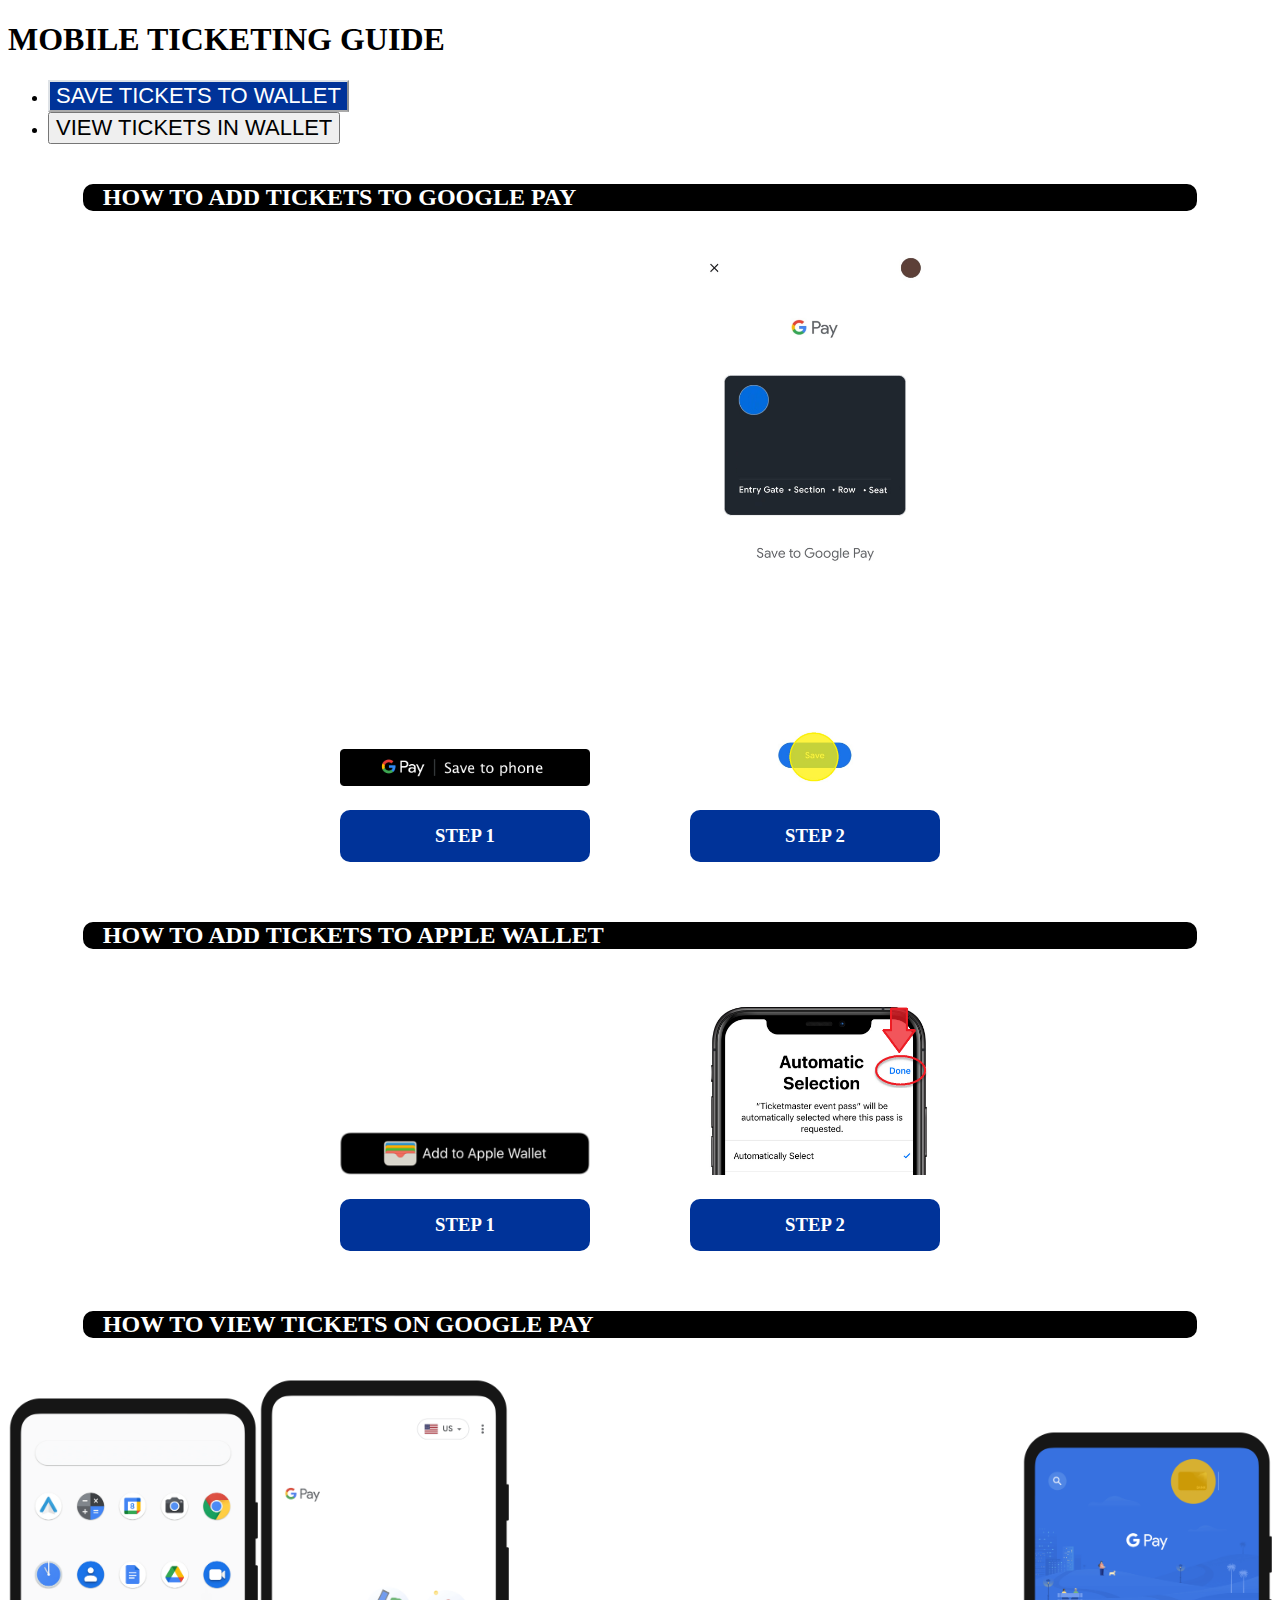
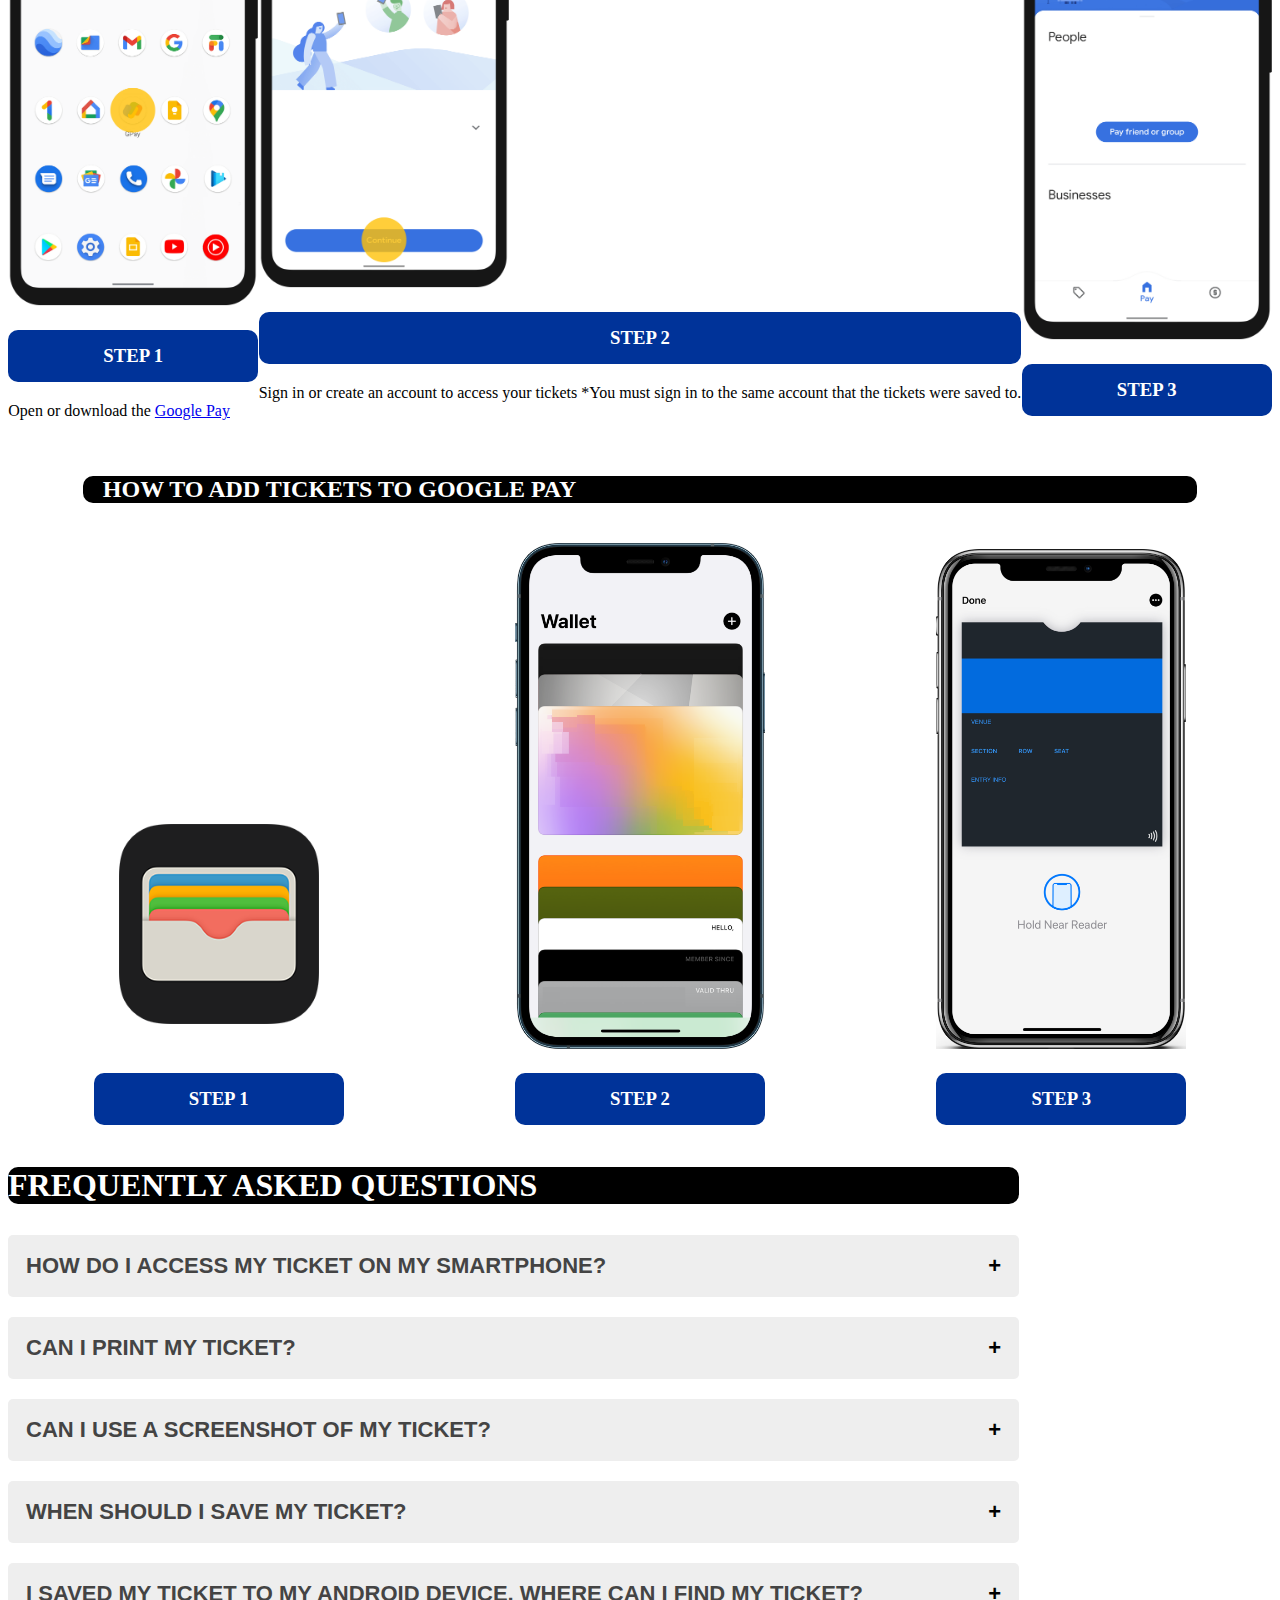
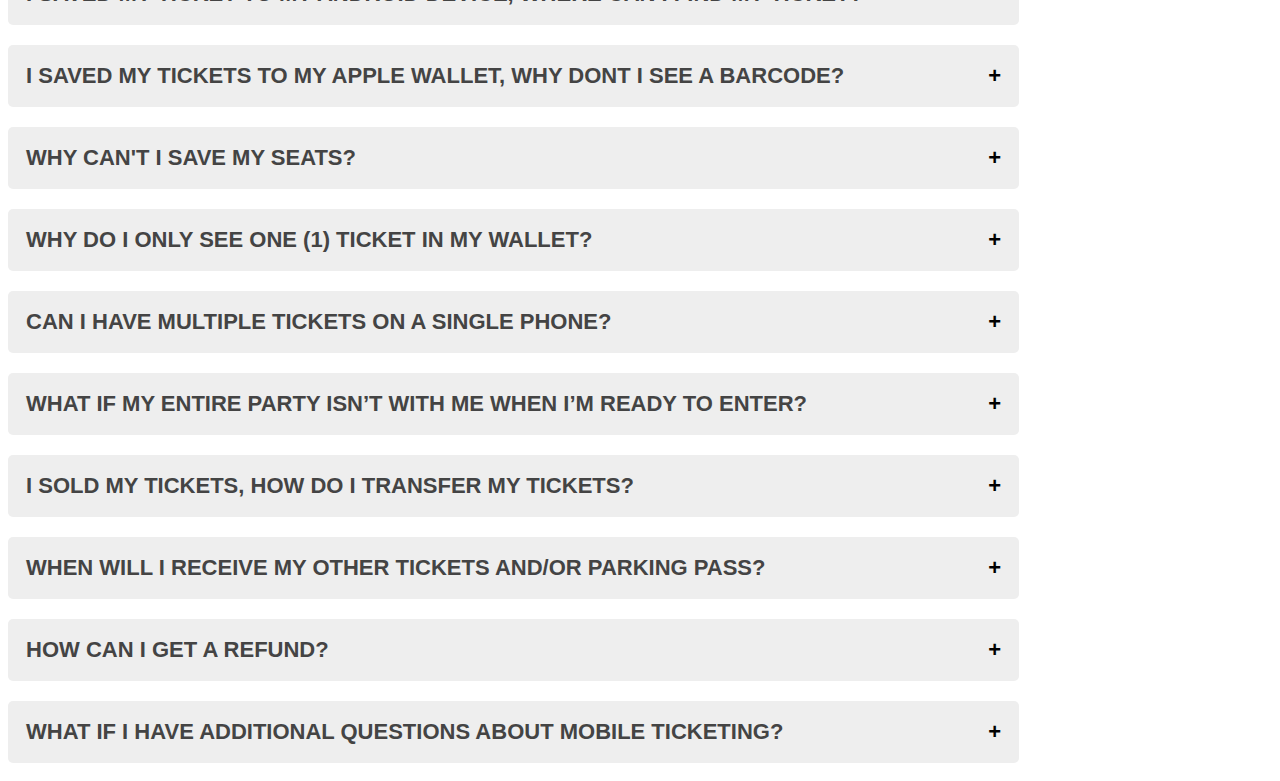
==== New folder/index.html @ 4eb5315c "okk" ====
<!doctype html>
<html lang="en">
  <head>
    <!-- Required meta tags -->
    <meta charset="utf-8">
    <meta name="viewport" content="width=device-width, initial-scale=1">

    <!-- Bootstrap CSS -->
    <link href="https://cdn.jsdelivr.net/npm/bootstrap@5.1.3/dist/css/bootstrap.min.css" rel="stylesheet" integrity="sha384-1BmE4kWBq78iYhFldvKuhfTAU6auU8tT94WrHftjDbrCEXSU1oBoqyl2QvZ6jIW3" crossorigin="anonymous">
    
    <!-- custom css  -->
    <link rel="stylesheet" href="style.css">

    <title>MOBILE TICKETING GUIDE</title>
  </head>
  <body>
    <div class="container">
        <h1 class="text-center my-4">MOBILE TICKETING GUIDE</h1>
        <ul class="nav nav-tabs " id="myTab" role="tablist">
            <li class="nav-item" role="presentation">
              <button class="nav-link active" id="home-tab" data-bs-toggle="tab" data-bs-target="#home" type="button" role="tab" aria-controls="home" aria-selected="true">Save Tickets to Wallet</button>
            </li>
            <li class="nav-item" role="presentation">
              <button class="nav-link " id="profile-tab" data-bs-toggle="tab" data-bs-target="#profile" type="button" role="tab" aria-controls="profile" aria-selected="false">View Tickets in Wallet</button>
            </li>
            
          </ul>
          <div class="tab-content" id="myTabContent">
            <div class="tab-pane fade show active" id="home" role="tabpanel" aria-labelledby="home-tab">

                <h2 class="text-center py-4">HOW TO ADD TICKETS TO GOOGLE PAY</h2>
                <div class="taket-container2">
                    <div class="tiket">
                        <img src="img/SaveGoogle1.png" alt="">
                        <h3>step 1</h3>
                    </div>
                    <div class="tiket">
                        <img src="img/SaveGoogle2.jpeg" alt="">
                        <h3>step 2</h3>
                    </div>
                    
                </div>
                <h2 class="text-center py-4">HOW TO ADD TICKETS TO APPLE WALLET</h2>
                <div class="taket-container2">
                    <div class="tiket">
                        <img src="img/SaveIApple1.png" alt="">
                        <h3>step 1</h3>
                    </div>
                    <div class="tiket">
                        <img src="img/SaveApple2.png" alt="">
                        <h3>step 2</h3>
                    </div>
                    
                </div>


            </div>
            <div class="tab-pane fade " id="profile" role="tabpanel" aria-labelledby="profile-tab">
                <h2 class="text-center py-4">HOW TO VIEW TICKETS ON GOOGLE PAY</h2>
                

                <div class="taket-container">
                    <div class="tiket">
                        <img src="img/ViewGoogle1.png" alt="">
                        <h3>step 1</h3>
                        <p>Open or download the <a href="#">Google Pay</a> </p>
                    </div>
                    <div class="tiket">
                        <img src="img/ViewGoogle2.png" alt="">
                        <h3>step 2</h3>
                        <p>Sign in or create an account to access your tickets *You must sign in to the same account that the tickets were saved to.</p><br>
                        <i></i>
                    </div>
                    <div class="tiket">
                        <img src="img/ViewGoogle3.png" alt="">
                        <h3>step 3</h3>
                    </div>
                </div>
                <h2 class="text-center py-4">HOW TO ADD TICKETS TO GOOGLE PAY</h2>
                <div class="taket-container">
                    <div class="tiket">
                        <img src="img/ViewApple1.png" alt="">
                        <h3>step 1</h3>
                    </div>
                    <div class="tiket">
                        <img src="img/ViewApple2.png" alt="">
                        <h3>step 2</h3>
                    </div>
                    <div class="tiket">
                        <img src="img/ViewApple3.png" alt="">
                        <h3>step 3</h3>
                    </div>
                </div>


            </div>
            
          </div>
          
    </div>
      <!-- faq  -->
      <div class="container faq-container">
          <h1 class="faq text-center py-4">FREQUENTLY ASKED QUESTIONS </h1>
        <button class="accordion">How do I access my ticket on my smartphone?</button>
        <div class="panel">
            <p>Click the verified ticket link to access your tickets. Tap and save each ticket to your mobile wallet. If you have multiple tickets, make sure to swipe and save each ticket. Once the ticket(s) are saved to your mobile deivce, you are all set!</p>
        </div>

        <button class="accordion">Can I print my ticket?</button>
        <div class="panel">
            <p>No. Tickets are fully digital and only accessible on your mobile device. Print at home tickets (PDF) are no longer valid for entry. Your phone is your ticket. Screenshots will not get you in, make sure to have all your tickets saved to your apple or google wallet.</p>
        </div>

        <button class="accordion">Can I use a screenshot of my ticket?</button>
        <div class="panel">
            <p>No, a mobile ticket must be provided within your phone’s wallet to gain entry.</p>
        </div>
        <button class="accordion">When should I save my ticket?</button>
        <div class="panel">
            <p>We recommend that you view and add your tickets to your phone’s wallet at your earliest convenience.</p>
        </div>
        <button class="accordion">I saved my ticket to my Android device, where can I find my ticket?</button>
        <div class="panel">
            <p>Please look at on the ’view my tickets’ tab above for instructions on saving and viewing your tickets</p>
        </div>
        <button class="accordion">I saved my tickets to my Apple Wallet, why dont I see a barcode?</button>
        <div class="panel">
            <p>Tickets saved on your Apple Wallet will not have a barcode, Instead it will say ’hold near reader’. These verified tickets use NFC (Tap-and-Go) technology and will be valid for entry.</p>
        </div>
        <button class="accordion">Why can't I save my seats?</button>
        <div class="panel">
            <p>Please make sure your phone is updated to the newest version. If you are having trouble saving your tickets, please try saving them onto another device. Contact the original marketplace if you cannot save your tickets to your mobile wallet.</p>
        </div>
        <button class="accordion">Why do I only see one (1) ticket in my wallet?</button>
        <div class="panel">
            <p>Make sure to swipe through all the tickets on the verified ticket link and save each ticket individually to your mobile wallet.</p>
        </div>
        <button class="accordion">Can I have multiple tickets on a single phone?</button>
        <div class="panel">
            <p>Yes. You need to swipe through all tickets, and save each ticket individually to your mobile device.</p>
        </div>
        <button class="accordion">What if my entire party isn’t with me when I’m
            ready to enter?</button>
        <div class="panel">
            <p>Verified ticket links can be shared with all parties entering the venue, but it is recommended that all tickets are saved on one device. (Please make sure each person saves their own seat to avoid issues at the entrance)</p>
        </div>
        <button class="accordion">I sold my tickets, how do I transfer my tickets?</button>
        <div class="panel">
            <p>You can forward the link via email or text to your customer. If you need the tickets to be transferred to your account please contact the original marketplace for more details.</p>
        </div>
        <button class="accordion">When will I receive my other tickets and/or parking pass?</button>
        <div class="panel">
            <p>Other tickets may arrive separately, please check your email or contact the original marketplace for more details.</p>
        </div>
        <button class="accordion">How can I get a refund?</button>
        <div class="panel">
            <p>For more information on how to get a refund please contact the marketplace in which you purchased the tickets</p>
            <ul>
                <li>Vivid Seats (833)228-5143</li>
                <li>Seat Geek (877)705-6003</li>
                <li>ame Time (888)355-0132</li>
                <li>Ticket Evolution (972)468-9750</li>
                <li>Ticket Network (888)456-8499</li>
                <li>Tick Pick (845)538-4567</li>
                <li>Stub Hub (866)788-2482</li>
            </ul>
        </div>
        <button class="accordion">What if I have additional questions about Mobile Ticketing?</button>
        <div class="panel">
            <p>If you have any additional questions regarding your tickets, please call Verified Ticket Support for assistance.</p>
        </div>

      </div>

    

    <!-- Option 1: Bootstrap Bundle with Popper -->
    <script src="https://cdn.jsdelivr.net/npm/bootstrap@5.1.3/dist/js/bootstrap.bundle.min.js" integrity="sha384-ka7Sk0Gln4gmtz2MlQnikT1wXgYsOg+OMhuP+IlRH9sENBO0LRn5q+8nbTov4+1p" crossorigin="anonymous"></script>

   <script src="app.js"></script>
   
  </body>
</html>
---- New folder/style.css ----
img{
    max-width: 100%;
}

 h2{
    background-color: #000;
    color: #fff;
    border-radius: 10px;
    max-width: 85%;
    margin: 40px auto;
    padding: 0 20px;
}

h3{
    text-align: center;
    background-color: #003399;
    color: #fff;
    margin: 20px 0;
    padding: 15px 0;
    text-transform: uppercase;
    border-radius: 10px;
}
.faq-container h1{
    background-color: #000;
    color: #fff;
    border-radius: 10px;
}
.nav-tabs .nav-item.show .nav-link, .nav-tabs .nav-link{
    font-size: 22px;
    text-transform: uppercase;
}
.nav-tabs .nav-item.show .nav-link, .nav-tabs .nav-link.active {
    color: #ffffff;
    background-color: #003399 !important;
    border-color: #dee2e6 #dee2e6 #fff;
    background-color: #000;
}
.nav-tabs {
    justify-content: center;
}
.taket-container{
    display: flex;
    justify-content: space-around;
    align-items: flex-end;
}
.tiket img{
    max-width: 250px;
}
.taket-container2{
    display: flex;
    justify-content: center;
    column-gap: 100px;
    align-items: flex-end;
    
}
.tiket h2{
    text-align: center;
    text-transform: uppercase;
}

/* faq  */
.faq-container{
    max-width: 80%;
}
.accordion {
    background-color: #eee;
    color: #444;
    cursor: pointer;
    padding: 18px;
    width: 100%;
    border: none;
    text-align: left;
    outline: none;
    font-size: 22px;
    transition: 0.4s;
    font-family: 'Oxygen', sans-serif;
    font-weight: bold;
    text-transform: uppercase;
    margin: 10px 0;
    border-radius: 5px;
  }
  

  
  .accordion:after {
    content: '\002B';
    color: rgb(0, 0, 0);
    font-weight: bold;
    float: right;
    margin-left: 5px;
  }
  

  .panel {
    padding: 0 18px;
    background-color: white;
    max-height: 0;
    overflow: hidden;
    transition: max-height 0.2s ease-out;
  }

  .panel{
    background-color: #000;
    color: #fff;
    border-radius: 5px;
    
    
}
.panel p{
    margin: 0;
    padding: 5px 0 ;
    font-size: 16px;
}
.contentPad h1{
    text-align: center;
    background-color: #000;
    color: #fff;
    padding: 10px 10px;
    border-radius: 5px;
}
/* /\/\\/\/\/\/\/\/\ responsive /\/\/\/\/\/\/\/\/\  */
@media only screen and (max-width: 768px) {
    .taket-container{
        flex-direction: column;
        align-items: center;
    }
    .taket-container2{
        flex-direction: column;
        align-items: center;
        
    }
    .faq{
        max-width: 100%;
    }
  }
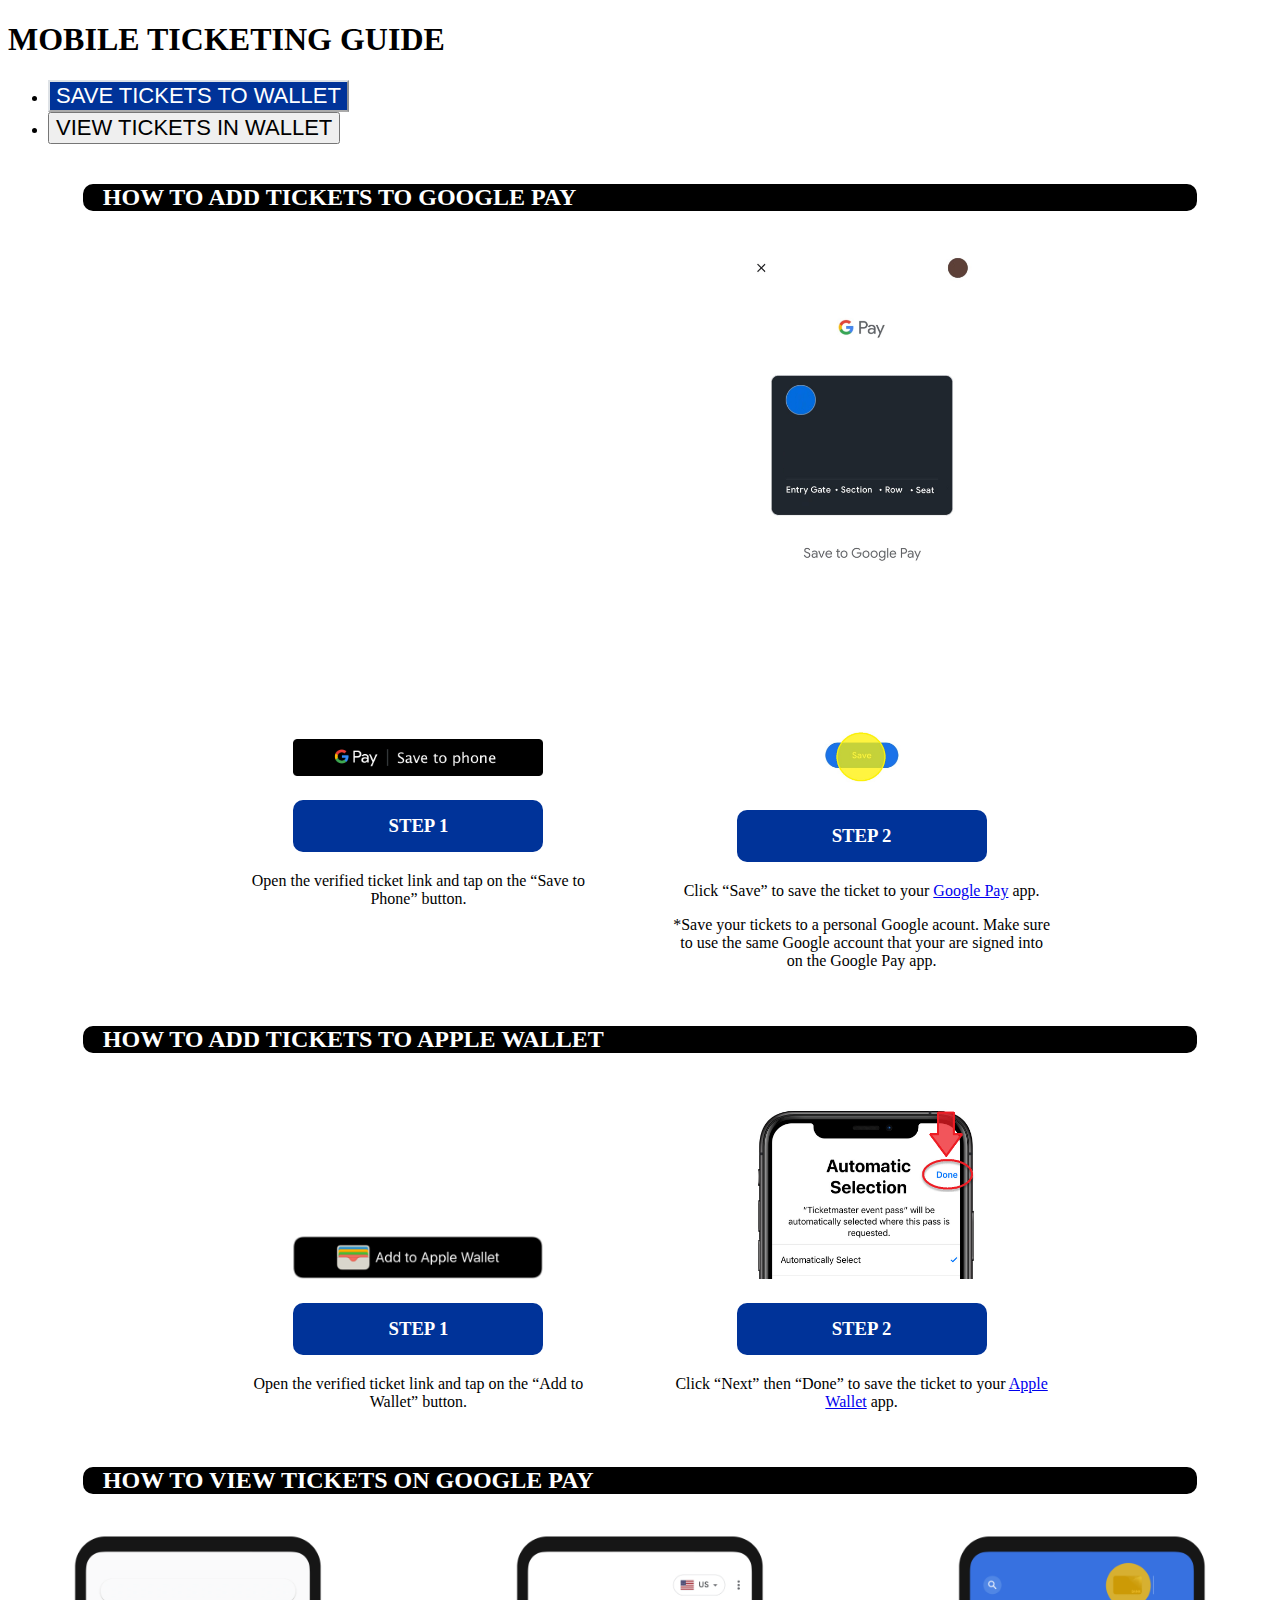
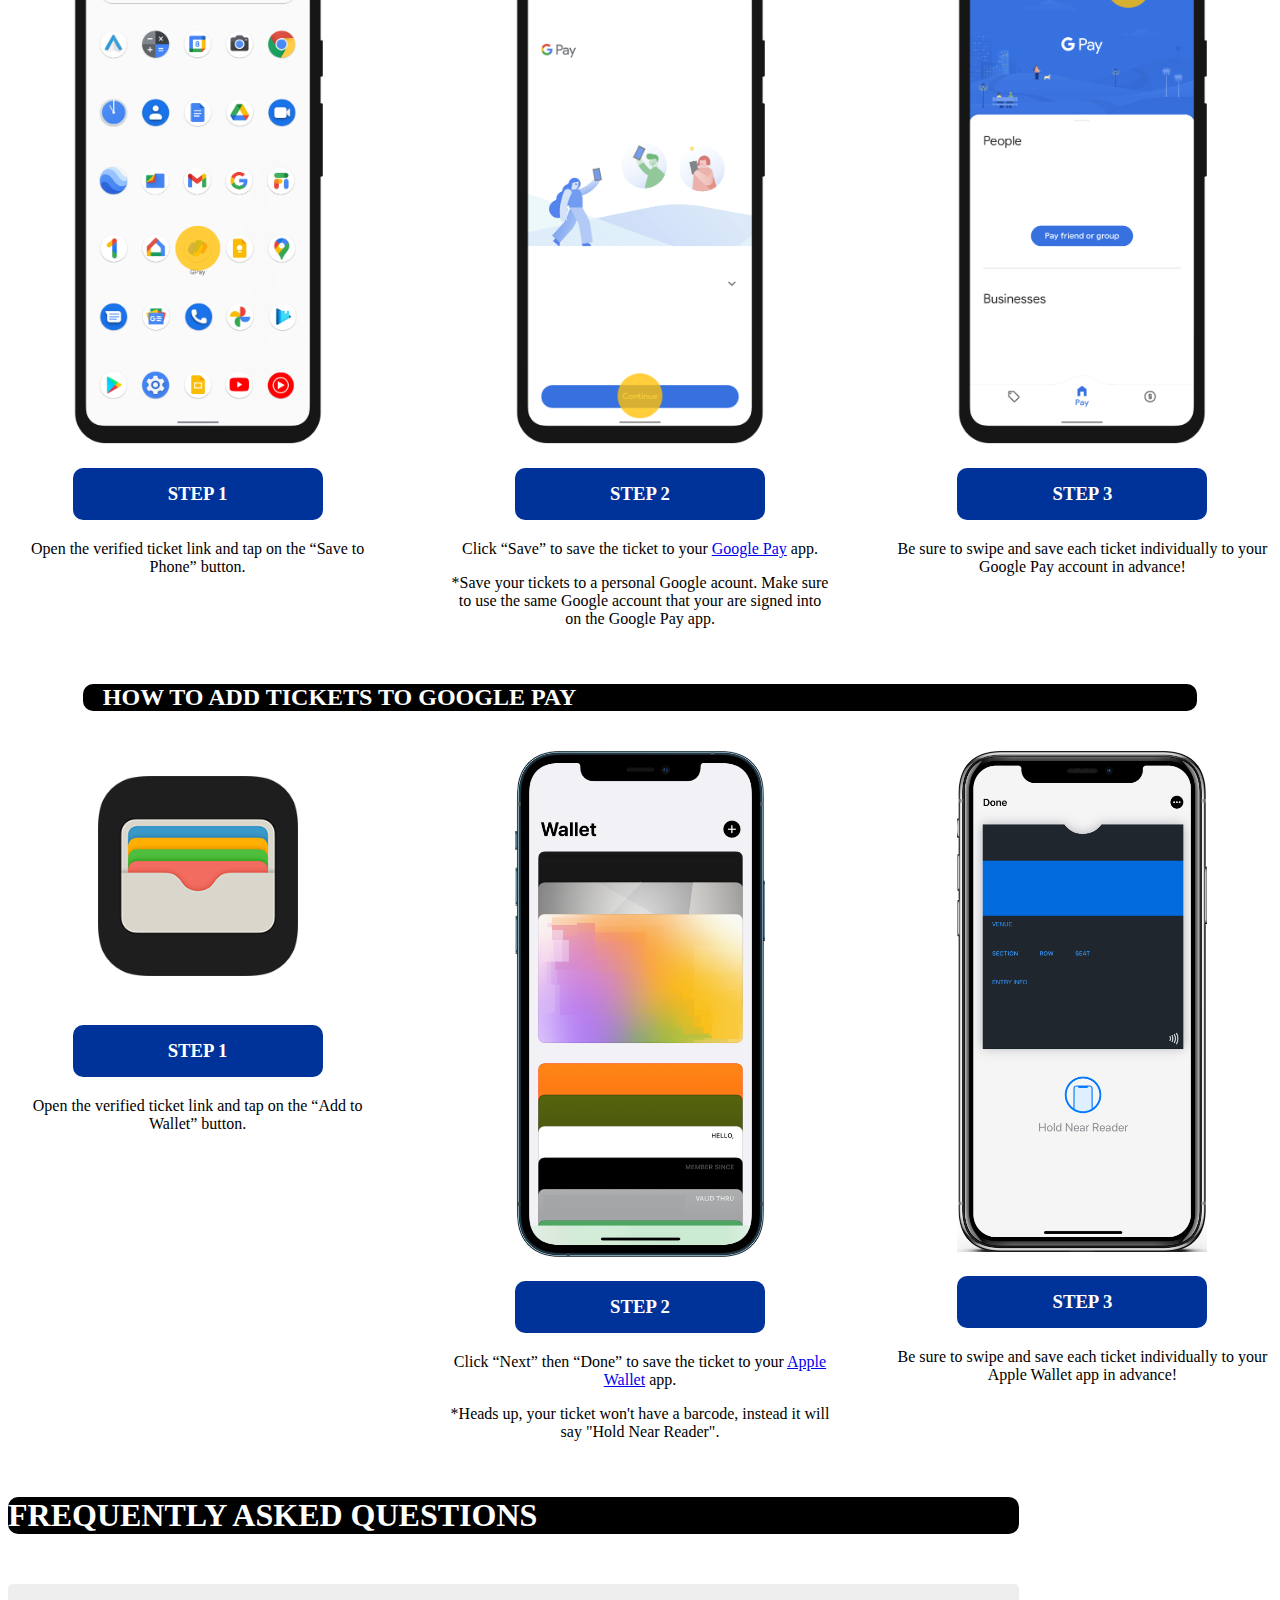
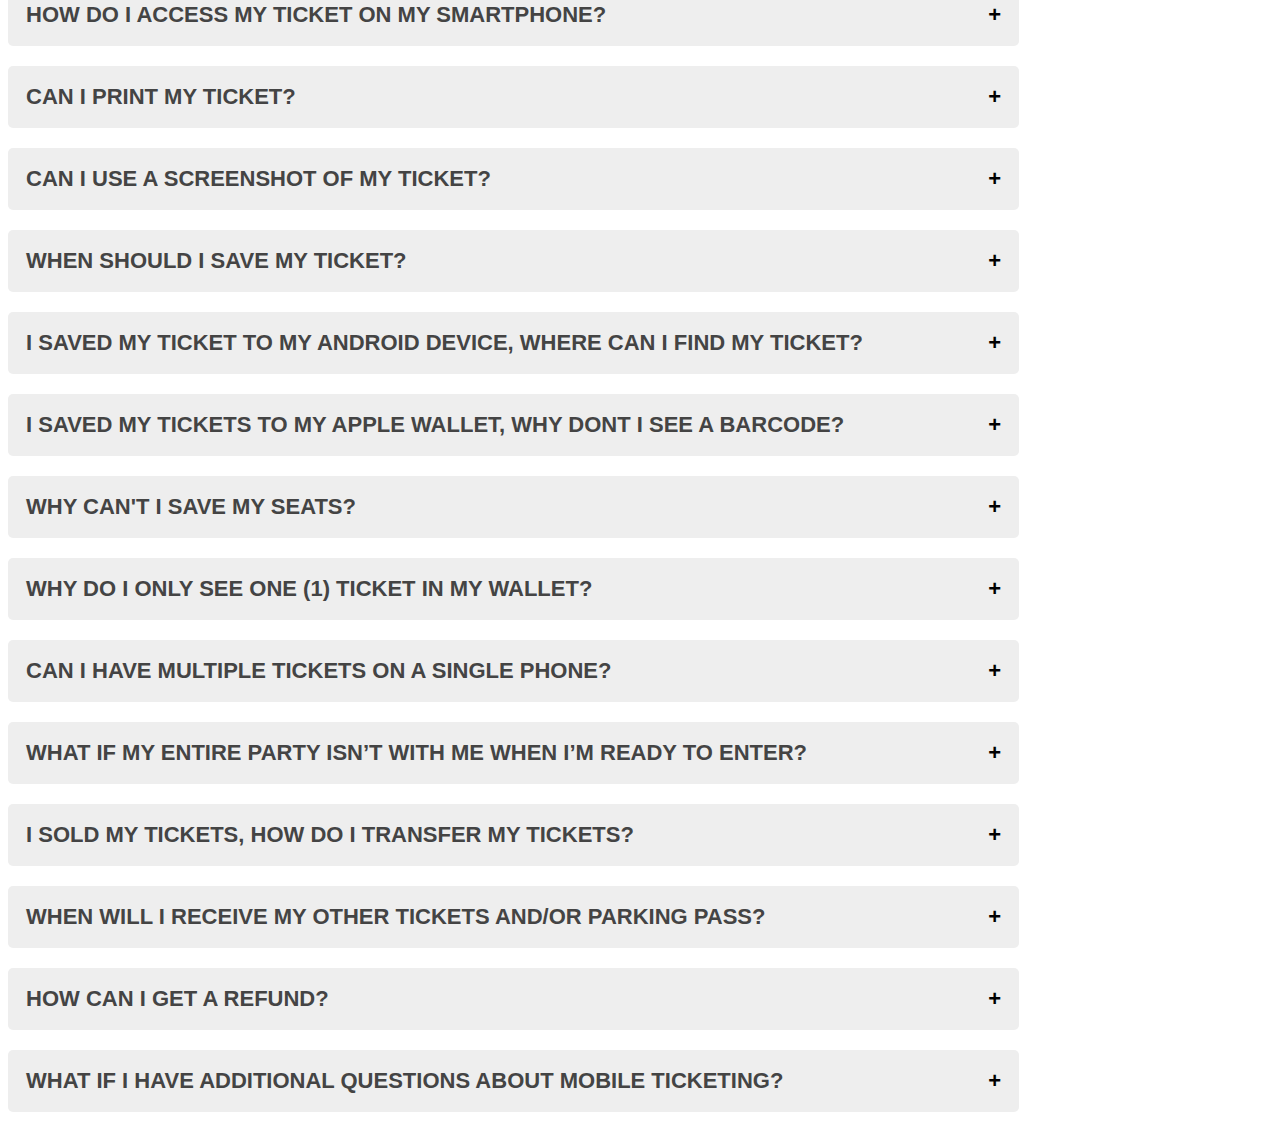
==== commit d8357106: "oooL" ====
--- a/New folder/index.html
+++ b/New folder/index.html
@@ -33,10 +33,15 @@
                     <div class="tiket">
                         <img src="img/SaveGoogle1.png" alt="">
                         <h3>step 1</h3>
+                        <p style="margin-bottom: 78px;">Open the verified ticket link and tap on the “Save to Phone” button.</p>
                     </div>
                     <div class="tiket">
                         <img src="img/SaveGoogle2.jpeg" alt="">
                         <h3>step 2</h3>
+                        <p>Click “Save” to save the ticket to your <a href="https://gpay.app.goo.gl/kHXsJi" tabindex="0">Google Pay</a> app. </p>
+                        <p>
+                            *Save your tickets to a personal Google acount. Make sure to use the same Google account that your are signed into on the Google Pay app.
+                       </p>
                     </div>
                     
                 </div>
@@ -45,10 +50,12 @@
                     <div class="tiket">
                         <img src="img/SaveIApple1.png" alt="">
                         <h3>step 1</h3>
+                        <p>Open the verified ticket link and tap on the “Add to Wallet” button.</p>
                     </div>
                     <div class="tiket">
                         <img src="img/SaveApple2.png" alt="">
                         <h3>step 2</h3>
+                        <p>Click “Next” then “Done” to save the ticket to your <a href="shoebox://" tabindex="0">Apple Wallet</a> app.</p>
                     </div>
                     
                 </div>
@@ -63,17 +70,20 @@
                     <div class="tiket">
                         <img src="img/ViewGoogle1.png" alt="">
                         <h3>step 1</h3>
-                        <p>Open or download the <a href="#">Google Pay</a> </p>
+                        <p>Open the verified ticket link and tap on the “Save to Phone” button.</p>
                     </div>
                     <div class="tiket">
                         <img src="img/ViewGoogle2.png" alt="">
                         <h3>step 2</h3>
-                        <p>Sign in or create an account to access your tickets *You must sign in to the same account that the tickets were saved to.</p><br>
-                        <i></i>
+                        <p>Click “Save” to save the ticket to your <a href="https://gpay.app.goo.gl/kHXsJi" tabindex="0">Google Pay</a> app.</p>
+                        <p>
+                            *Save your tickets to a personal Google acount. Make sure to use the same Google account that your are signed into on the Google Pay app.
+                       </p>
                     </div>
                     <div class="tiket">
                         <img src="img/ViewGoogle3.png" alt="">
                         <h3>step 3</h3>
+                        <p>Be sure to swipe and save each ticket individually to your Google Pay account in advance!</p>
                     </div>
                 </div>
                 <h2 class="text-center py-4">HOW TO ADD TICKETS TO GOOGLE PAY</h2>
@@ -81,14 +91,20 @@
                     <div class="tiket">
                         <img src="img/ViewApple1.png" alt="">
                         <h3>step 1</h3>
+                        <p>Open the verified ticket link and tap on the “Add to Wallet” button.</p>
                     </div>
                     <div class="tiket">
                         <img src="img/ViewApple2.png" alt="">
                         <h3>step 2</h3>
+                        <p>Click “Next” then “Done” to save the ticket to your <a href="shoebox://" tabindex="0">Apple Wallet</a> app.</p>
+                        <p>
+                            *Heads up, your ticket won't have a barcode, instead it will say "Hold Near Reader". 
+                       </p>
                     </div>
                     <div class="tiket">
                         <img src="img/ViewApple3.png" alt="">
                         <h3>step 3</h3>
+                        <p>Be sure to swipe and save each ticket individually to your Apple Wallet app in advance!</p>
                     </div>
                 </div>
 
--- a/New folder/style.css
+++ b/New folder/style.css
@@ -12,10 +12,11 @@
 }
 
 h3{
+    max-width: 250px;
     text-align: center;
     background-color: #003399;
     color: #fff;
-    margin: 20px 0;
+    margin: 20px auto;
     padding: 15px 0;
     text-transform: uppercase;
     border-radius: 10px;
@@ -24,6 +25,7 @@
     background-color: #000;
     color: #fff;
     border-radius: 10px;
+    margin: 40px 0;
 }
 .nav-tabs .nav-item.show .nav-link, .nav-tabs .nav-link{
     font-size: 22px;
@@ -40,17 +42,23 @@
 }
 .taket-container{
     display: flex;
-    justify-content: space-around;
-    align-items: flex-end;
+    justify-content: space-between;
+    align-items: flex-start;
+    text-align: center;
+  
 }
 .tiket img{
     max-width: 250px;
 }
+.tiket{
+    flex-basis: 30%;
+}
 .taket-container2{
     display: flex;
     justify-content: center;
-    column-gap: 100px;
-    align-items: flex-end;
+    text-align: center;
+    align-items: flex-end ;
+    column-gap: 4rem;
     
 }
 .tiket h2{
@@ -61,6 +69,7 @@
 /* faq  */
 .faq-container{
     max-width: 80%;
+    padding: 0;
 }
 .accordion {
     background-color: #eee;
@@ -132,4 +141,11 @@
     .faq{
         max-width: 100%;
     }
+    .tiket img{
+        max-width: 100%;
+    }
+    h2 {
+        max-width: 100%;
+        
+    }
   }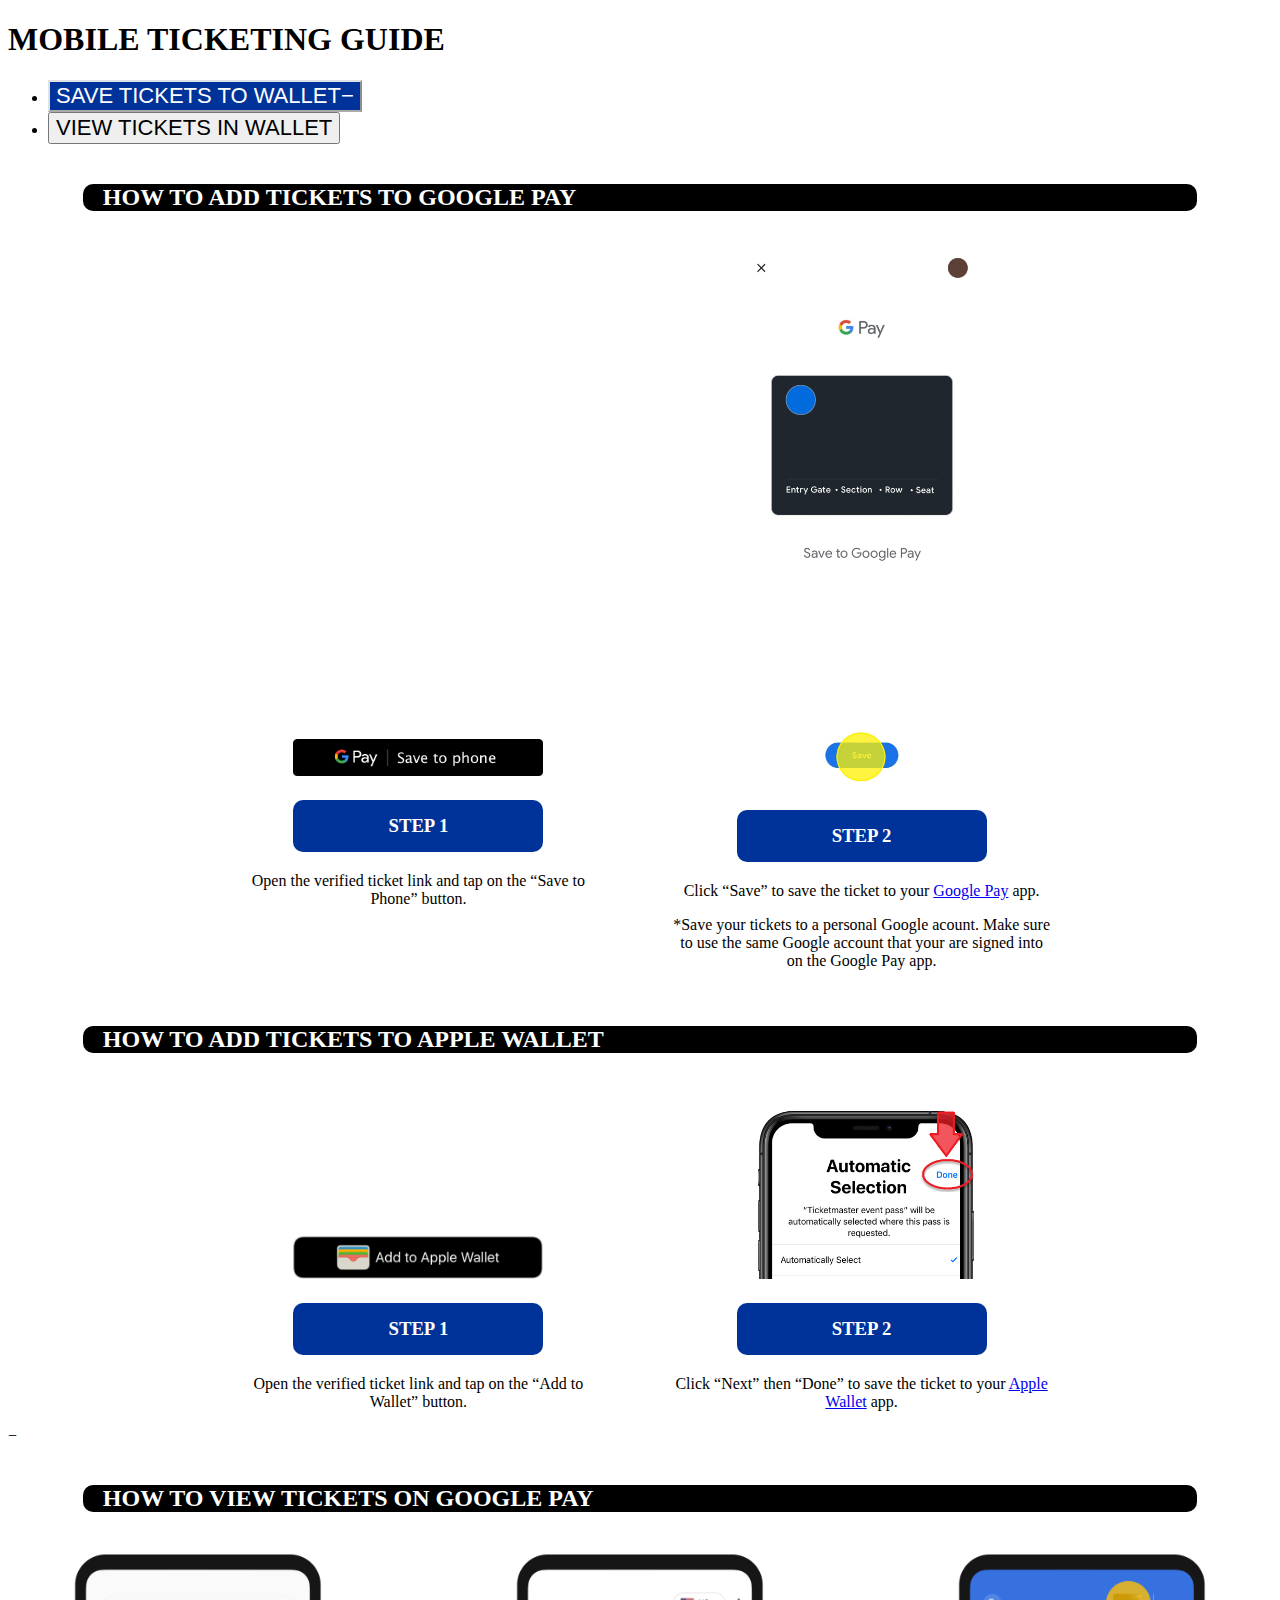
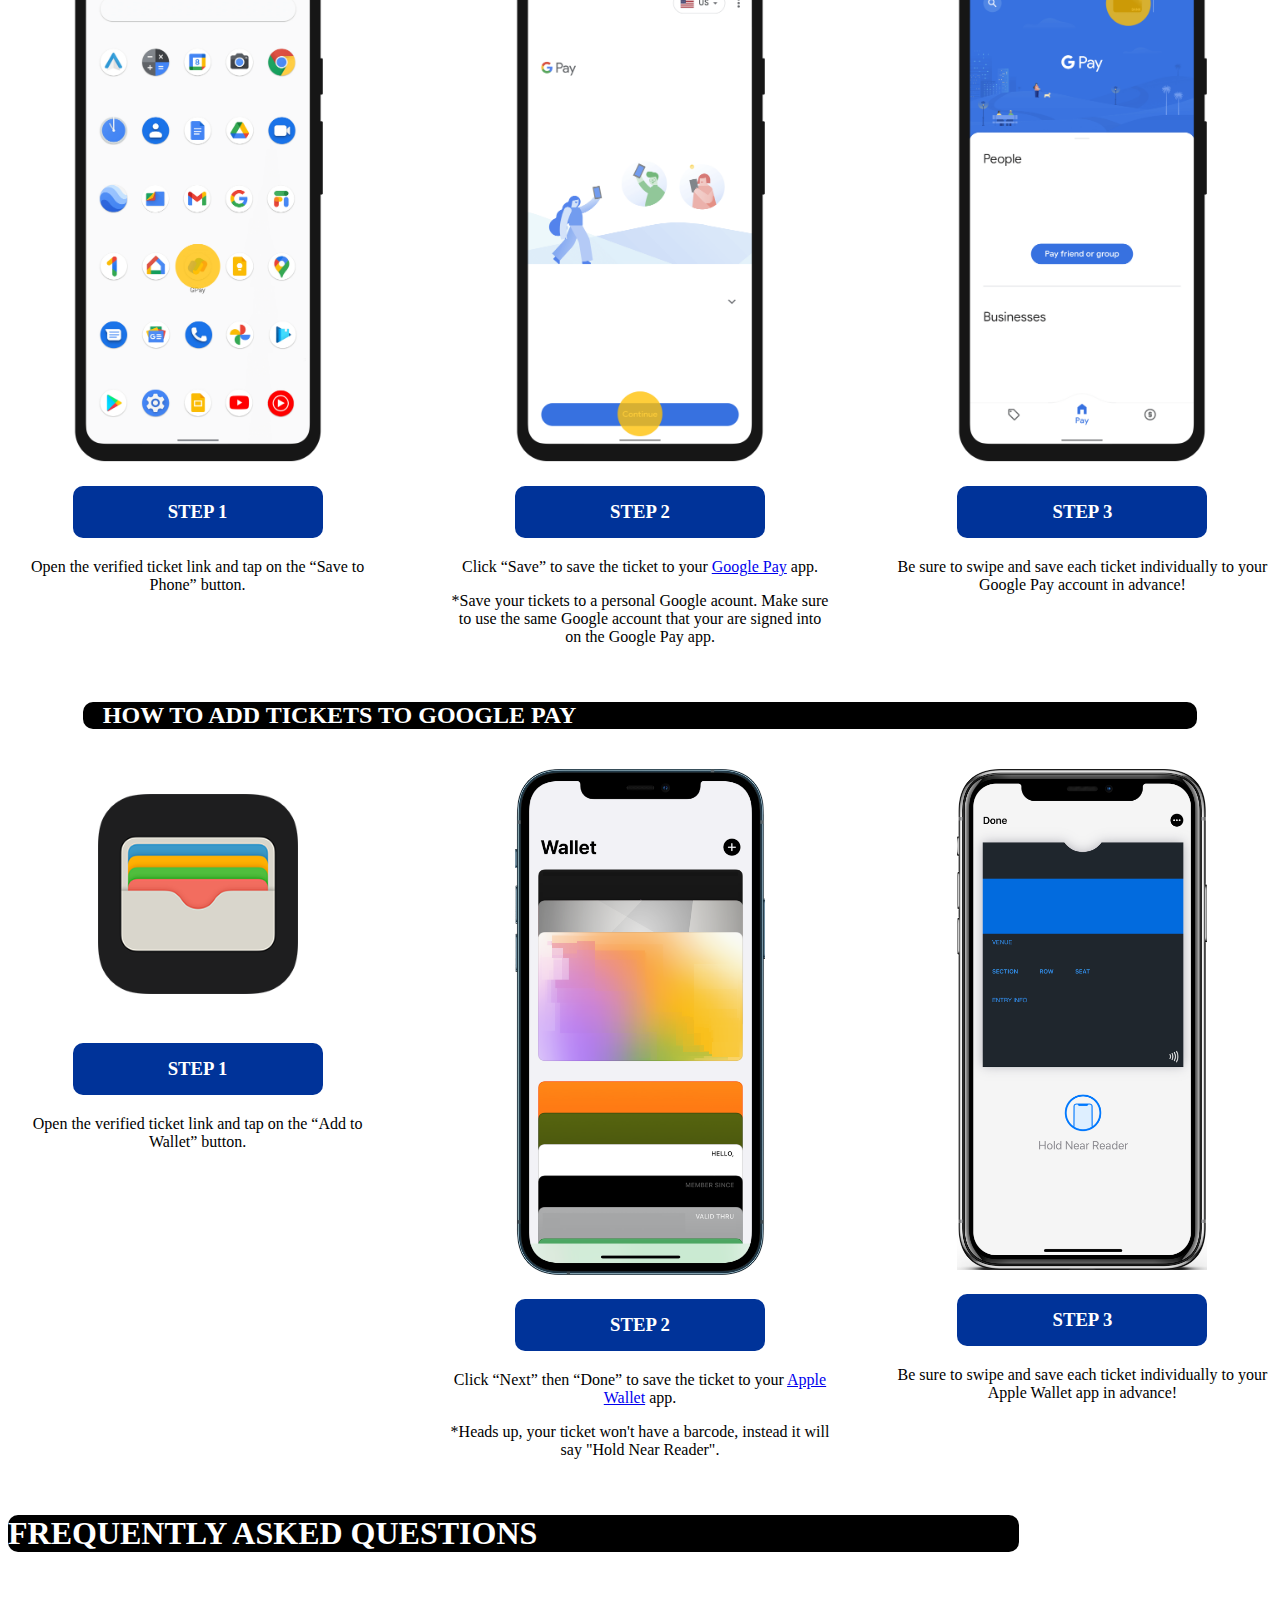
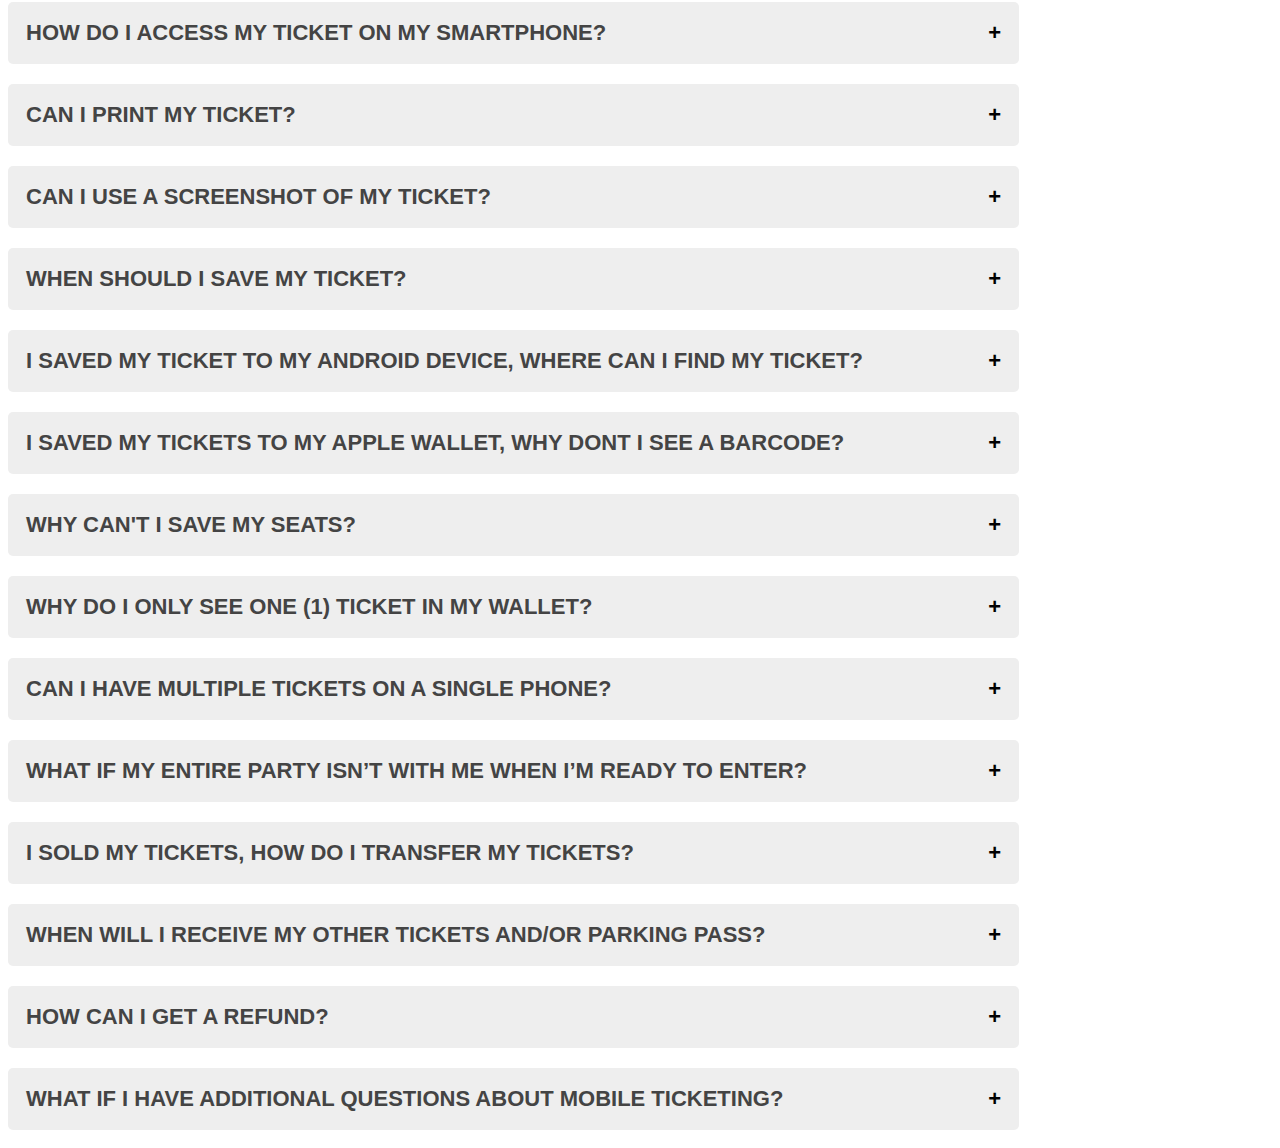
==== commit 25a98946: "ok" ====
--- a/New folder/index.html
+++ b/New folder/index.html
@@ -188,6 +188,18 @@
 
       </div>
 
+
+
+
+
+     
+
+
+
+
+
+
+
     
 
     <!-- Option 1: Bootstrap Bundle with Popper -->
--- a/New folder/style.css
+++ b/New folder/style.css
@@ -89,7 +89,9 @@
     border-radius: 5px;
   }
   
-
+  .active, .accordion:hover {
+    background-color: #fff;
+  }
   
   .accordion:after {
     content: '\002B';
@@ -99,26 +101,23 @@
     margin-left: 5px;
   }
   
-
+  .active:after {
+    content: "\2212";
+    
+  }
+  
   .panel {
     padding: 0 18px;
-    background-color: white;
+    background-color: #000;
     max-height: 0;
     overflow: hidden;
     transition: max-height 0.2s ease-out;
   }
-
-  .panel{
-    background-color: #000;
-    color: #fff;
-    border-radius: 5px;
-    
-    
-}
-.panel p{
+  .panel p{
     margin: 0;
     padding: 5px 0 ;
     font-size: 16px;
+    color: #fff;
 }
 .contentPad h1{
     text-align: center;
@@ -148,4 +147,12 @@
         max-width: 100%;
         
     }
-  }+  }
+
+
+
+
+
+
+
+
